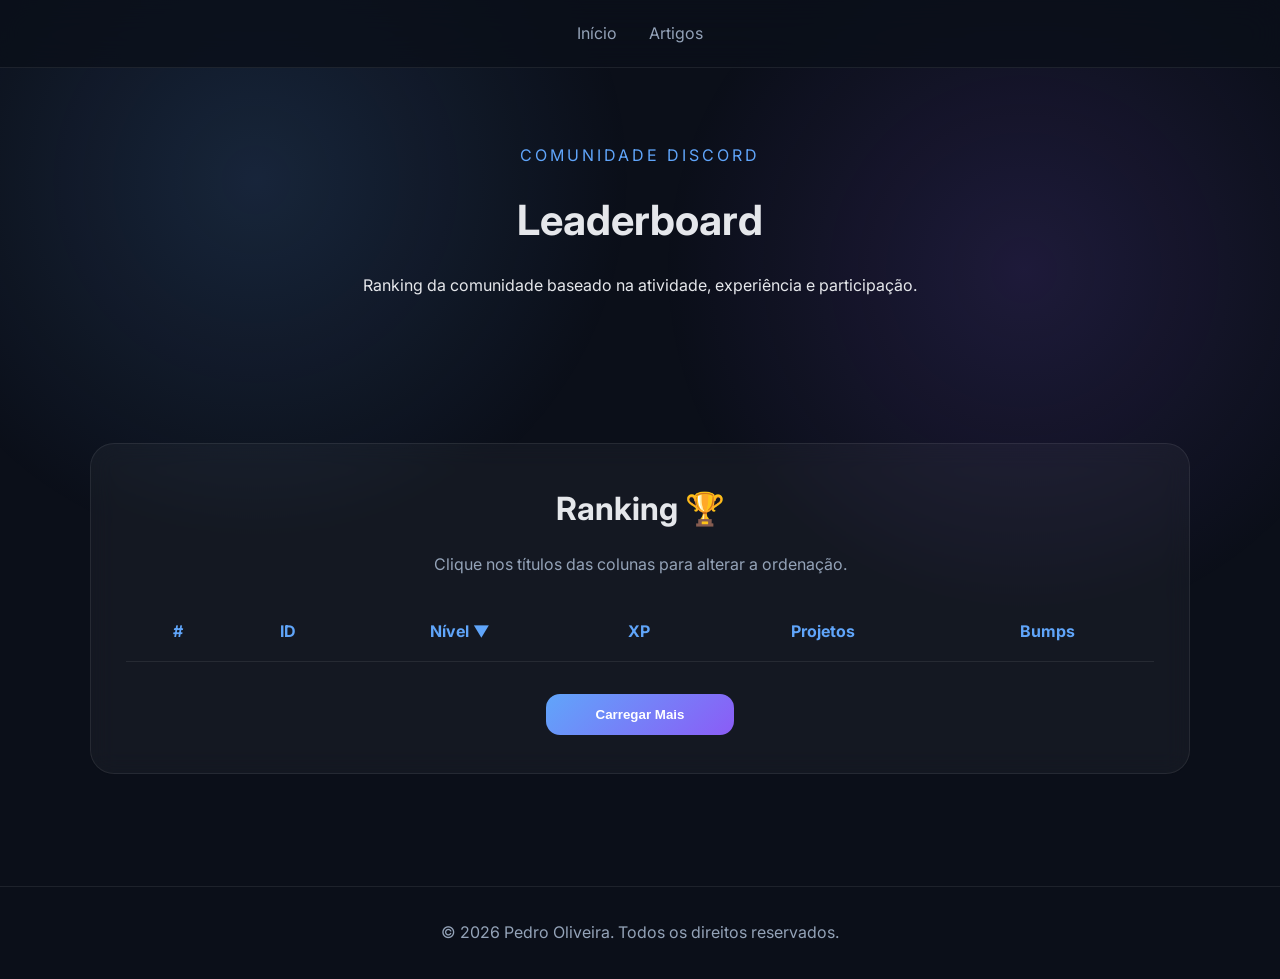
==== Discord/leaderboard.html @ 68354446 "Pequena alteracao na pagina de leaderboard" ====
<!DOCTYPE html>
<html lang="pt-PT">

<head>
    <meta charset="UTF-8">
    <meta name="viewport" content="width=device-width, initial-scale=1.0">

    <title>Leaderboard Discord | Pedro Oliveira</title>

    <link rel="preconnect" href="https://fonts.googleapis.com">
    <link rel="preconnect" href="https://fonts.gstatic.com" crossorigin>

    <link href="https://fonts.googleapis.com/css2?family=Inter:wght@300;400;500;600;700;800&display=swap"
        rel="stylesheet">

    <link rel="stylesheet" href="../style.css">

    <script defer src="../script.js"></script>
    <script defer src="leaderboard.js"></script>

    <style>
        .leaderboard-box {
            max-width: 1100px;
        }

        .leaderboard-table {
            width: 100%;
            border-collapse: collapse;
            margin-top: 1.5rem;
        }

        .leaderboard-table th {
            color: var(--accent);
            cursor: pointer;
            user-select: none;
            transition: .2s;
        }

        .leaderboard-table th:hover {
            opacity: .7;
        }

        .leaderboard-table th,
        .leaderboard-table td {
            padding: 1rem;
            text-align: center;
            border-bottom: 1px solid var(--border);
        }

        .leaderboard-table tbody tr:hover {
            background: rgba(255, 255, 255, .03);
        }

        .rank-medal {
            font-size: 1.25rem;
        }

        .leaderboard-info {
            color: var(--muted);
            margin-bottom: 1rem;
        }

        .leaderboard-controls {
            display: flex;
            justify-content: center;
            margin-top: 2rem;
        }

        .leaderboard-active {
            color: white !important;
        }

        .hero.artigos-hero {
            min-height: 28vh;
        }

        @media(max-width:768px) {

            .leaderboard-table {
                font-size: .85rem;
            }

            .leaderboard-table th,
            .leaderboard-table td {
                padding: .7rem .3rem;
            }

        }
    </style>

</head>

<body>

    <div class="bg-glow"></div>

    <header class="header">
        <div class="container nav-wrapper">
            <nav class="nav-menu">
                <a href="../index.html">Início</a>
                <a href="../pagina_artigos/artigos.html">Artigos</a>
            </nav>
        </div>
    </header>

    <section class="hero artigos-hero container">

        <div class="hero-content reveal">

            <p class="hero-tag">COMUNIDADE DISCORD</p>

            <h1>Leaderboard</h1>

            <p class="hero-description">
                Ranking da comunidade baseado na atividade, experiência e participação.
            </p>

        </div>

    </section>

    <section class="section reveal">

        <div class="container articles-box leaderboard-box">

            <h3>Ranking 🏆</h3>

            <p class="leaderboard-info">
                Clique nos títulos das colunas para alterar a ordenação.
            </p>

            <table class="leaderboard-table">

                <thead>

                    <tr>

                        <th>#</th>

                        <th>ID</th>

                        <th id="sort-nivel" onclick="ordenar('NIVEL')">
                            Nível ▼
                        </th>

                        <th id="sort-xp" onclick="ordenar('XP')">
                            XP
                        </th>

                        <th id="sort-projetos" onclick="ordenar('NumProjetos')">
                            Projetos
                        </th>

                        <th id="sort-bumps" onclick="ordenar('Bumps')">
                            Bumps
                        </th>

                    </tr>

                </thead>

                <tbody id="leaderboard-body"></tbody>

            </table>

            <div class="leaderboard-controls">

                <button id="loadMoreBtn" class="btn-primary" onclick="carregarMais()">

                    Carregar Mais

                </button>

            </div>

        </div>

    </section>

    <footer class="footer">
        <div class="container">
            <p>© 2026 Pedro Oliveira. Todos os direitos reservados.</p>
        </div>
    </footer>

</body>

</html>
---- style.css ----
:root {
    --bg: #0b0f19;
    --panel: rgba(255, 255, 255, 0.04);
    --text: #e5e7eb;
    --muted: #94a3b8;
    --accent: #60a5fa;
    --accent2: #8b5cf6;
    --border: rgba(255, 255, 255, 0.08);
}

* {
    margin: 0;
    padding: 0;
    box-sizing: border-box;
}

html {
    scroll-behavior: smooth;
}

body {
    font-family: 'Inter', sans-serif;
    background: var(--bg);
    color: var(--text);
    line-height: 1.7;
}

.container {
    width: min(1100px, 92%);
    margin: auto;
}

.bg-glow {
    position: fixed;
    inset: 0;
    background: radial-gradient(circle at 20% 20%, rgba(96, 165, 250, .15), transparent 30%), radial-gradient(circle at 80% 30%, rgba(139, 92, 246, .15), transparent 30%);
    pointer-events: none;
}

.header {
    position: sticky;
    top: 0;
    backdrop-filter: blur(16px);
    background: rgba(11, 15, 25, .8);
    border-bottom: 1px solid var(--border);
    z-index: 100;
}

.nav-wrapper {
    display: flex;
    justify-content: center;
    padding: 1.25rem 0;
}

.nav-menu {
    display: flex;
    flex-wrap: wrap;
    justify-content: center;
    gap: 2rem;
}

.nav-menu a {
    color: var(--muted);
    text-decoration: none;
    transition: .3s;
}

.nav-menu a:hover {
    color: white;
}

.hero {
    min-height: 60vh;
    display: flex;
    justify-content: center;
    align-items: center;
    text-align: center;
    padding: 4rem 0 2rem;
}

.hero-tag {
    color: var(--accent);
    letter-spacing: 3px;
    font-size: .8rem;
    margin-bottom: 1rem;
}

.hero h1 {
    font-size: 5rem;
    margin-bottom: 1rem;
}

.hero-subtitle {
    font-size: 1.5rem;
    color: var(--muted);
    font-weight: 400;
    margin-bottom: 1.5rem;
}

.hero-description {
    max-width: 700px;
    margin: 0 auto 2rem;
}

.btn-primary,
.btn-secondary {
    display: inline-block;
    text-decoration: none;
    color: white;
    font-weight: 600;
    border-radius: 14px;
    transition: .3s;
}

.btn-primary {
    padding: 0.70rem 3.5rem;
    background: linear-gradient(135deg, var(--accent), var(--accent2));
}

.btn-secondary {
    margin-top: 1.5rem;
    padding: .75rem 1.2rem;
    background: rgba(255, 255, 255, .08);
    border: 1px solid var(--border);
}

.btn-primary:hover,
.btn-secondary:hover {
    transform: translateY(-3px);
}

.section {
    padding: 5rem 0;
}

.section h3 {
    font-size: 2rem;
    margin-bottom: 2rem;
    text-align: center;
}

.section p {
    max-width: 800px;
    margin: auto;
    text-align: center;
}

.grid {
    display: grid;
    grid-template-columns: repeat(auto-fit, minmax(280px, 1fr));
    gap: 2rem;
    margin-top: 2rem;
}

.card {
    background: var(--panel);
    border: 1px solid var(--border);
    border-radius: 20px;
    padding: 2rem;
    backdrop-filter: blur(12px);
    transition: .3s;
    text-align: center;
    min-height: 180px;
    display: flex;
    flex-direction: column;
    justify-content: space-between;
    color: var(--text);
    text-decoration: none;
}

.card:hover {
    transform: translateY(-8px);
    border-color: rgba(96, 165, 250, .4);
    color: var(--text);
}

.card:visited {
    color: var(--text);
}

.card h4 {
    margin-bottom: 1rem;
}

.articles-box,
.contact-card {
    text-align: center;
    background: var(--panel);
    border: 1px solid var(--border);
    border-radius: 24px;
    padding: 2.4rem 2.2rem;
    backdrop-filter: blur(12px);
    max-width: 720px;
    margin: auto;
}

.articles-box h3,
.contact-card h3 {
    margin-bottom: 0.9rem;
}

.articles-box p,
.contact-card p {
    margin-bottom: 1.5rem;
    line-height: 1.7;
}


.contact-card p {
    margin: .8rem 0;
    color: var(--muted);
}

.contact-card .btn-primary {
  margin-top: 0.6rem;
}

.contact-section {
  padding-top: 2rem;
}

.footer {
    padding: 2rem 0;
    text-align: center;
    border-top: 1px solid var(--border);
    color: var(--muted);
    margin-top: 2rem;
}

.reveal {
    opacity: 0;
    transform: translateY(40px);
    transition: all .8s ease;
}

.reveal.visible {
    opacity: 1;
    transform: translateY(0);
}

@media (max-width:768px) {
    .hero h1 {
        font-size: 3rem;
    }

    .hero-subtitle {
        font-size: 1.1rem;
    }

    .nav-menu {
        gap: 1rem;
    }

    .section {
        padding: 4rem 0;
    }
}

/*Página de artigos: */
.filters-grid{
  display:flex;
  gap:1rem;
  margin-top:1.5rem;
  flex-wrap: wrap;
  align-items:center;
}

.filters-grid input{
  flex: 2;
}

.filters-grid select{
  flex: 1;
}

.filters-grid input,
.filters-grid select {
  background: var(--panel);
  border:1px solid var(--border);
  color: var(--text);
  padding: .9rem 1rem;
  border-radius: 14px;
}

.tag {
  display:inline-block;
  padding:.3rem .7rem;
  border-radius:999px;
  background:rgba(255,255,255,0.06);
  margin:.2rem;
  font-size:.85rem;
  color:var(--muted);
}

.tags {
  margin:1rem 0 1.25rem;
}

.artigos-hero{
  min-height: 38vh;
}

.artigos-hero h1{
  font-size: 2.6rem;
}

.artigos-hero p{
  font-size: 1rem;
  margin-top: .6rem;
}

.articles-list{
  display: grid;
  grid-template-columns: repeat(2, 1fr);
  gap: 1.5rem;
}

.articles-list .card{
  max-width: 760px;
  width: 100%;
  margin: 0 auto;
  padding: 1.8rem 2rem;
}

.article-btn{
  padding: 0.7rem 1.5rem;
  display: inline-flex;
}

.article-btn{
  display: inline-flex;
  align-items: center;
  justify-content: center;
  text-align: center;
  line-height: 1;
}

.articles-list .card{
  padding: 1.2rem 1.5rem;
  display: flex;
  flex-direction: column;
  gap: 0.4rem;
  height: auto;
}

.articles-list .card h4{
  margin-bottom: 0.3rem;
  font-size: 1.3rem;
  font-weight: 600;
  line-height: 1.3;
}

.articles-list .card p{
  margin: 0;
}

.tags{
  margin-top: 0.2rem;
}

.article-page .articles-box{
  max-width: 1000px;
}

.filters-wrapper .articles-box{
  max-width: 1100px;
}

#loadMoreBtn{
  border: none;
  outline: none;
  cursor: pointer;
  padding: 0.8rem 3.1rem;
}

#articlesList{
  margin-top: 0.5rem;
  margin-bottom: 5rem;
}

#filtros{
  padding-bottom: 0.5rem;
}

.filters-grid select{
  background: transparent;
  color: var(--text-primary, #f5f5f5);
  border: 1px solid rgba(255,255,255,0.12);
  padding: 0.65rem 0.9rem;
  border-radius: 10px;
  outline: none;
  cursor: pointer;
}

.filters-grid select option{
  background: #ffffff;
  color: #000000;
}


@media (max-width: 900px){
  .articles-list{
    grid-template-columns: 1fr;
  }
}

@media (max-width: 768px){
  .filters-grid{
    flex-direction: column;
    align-items: stretch;
  }

  .filters-grid input,
  .filters-grid select{
    width: 100%;
  }
}

@media (max-width: 768px){

  /* Só páginas de artigo */
  .article-page .articles-box{
    max-width: 100%;
    padding: 1.5rem;
    border-radius: 16px;
  }

  .article-page h1{
    font-size: 1.8rem;
    line-height: 1.25;
  }

  .article-page .article-meta{
    font-size: 0.9rem;
  }

  .article-page .article-content{
    font-size: 1rem;
    line-height: 1.7;
  }

  .article-page .article-content h2{
    font-size: 1.3rem;
  }

  .article-page .nav-menu{
    display: flex;
    flex-wrap: wrap;
    justify-content: center;
    gap: 0.75rem 1rem;
  }

  .article-page .nav-menu a{
    font-size: 0.95rem;
  }

}
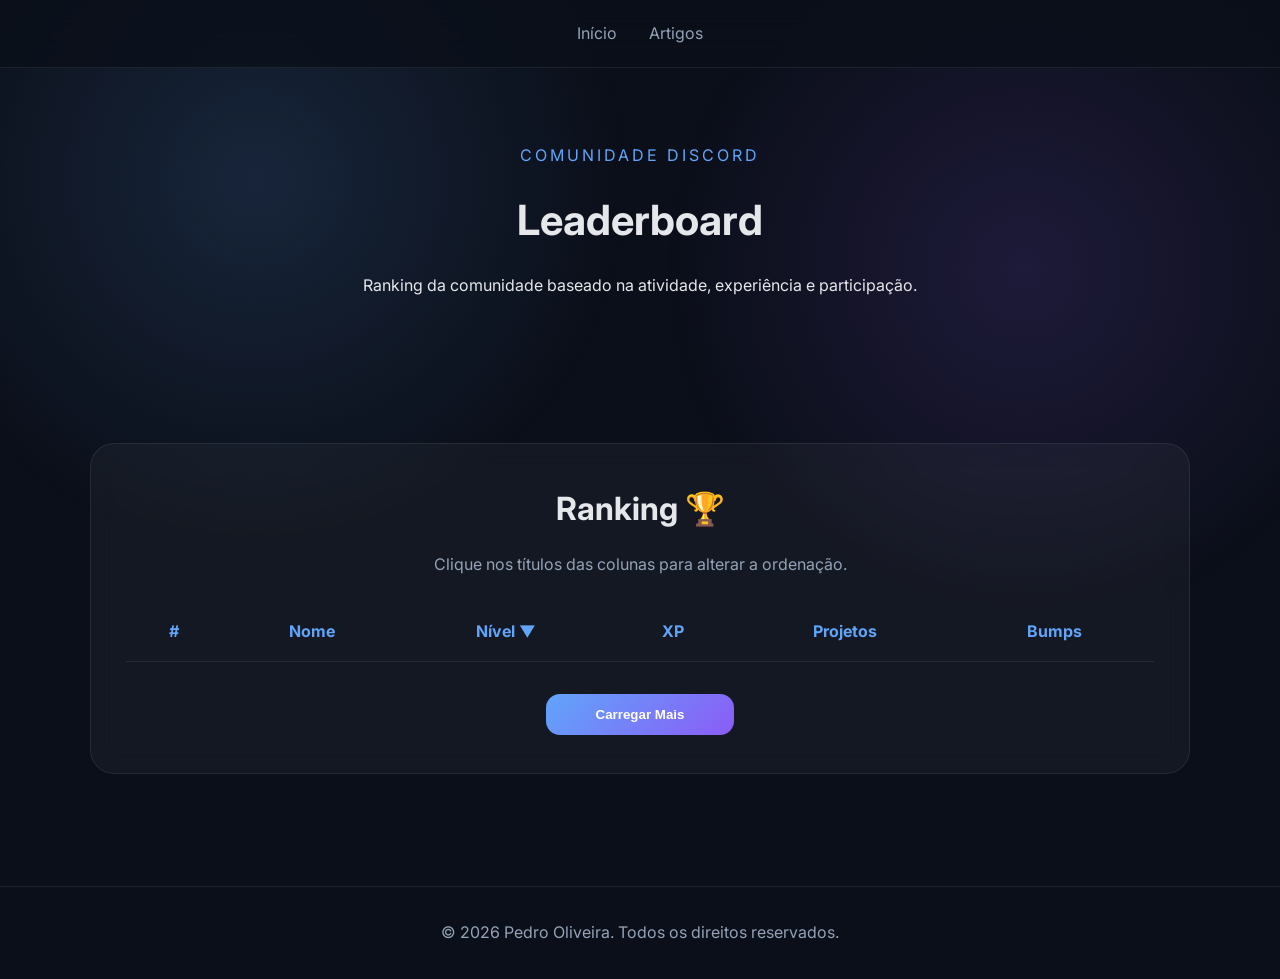
==== commit 1c35a68b: "adicao de nomes na leaderboard" ====
--- a/Discord/leaderboard.html
+++ b/Discord/leaderboard.html
@@ -137,7 +137,7 @@
 
                         <th>#</th>
 
-                        <th>ID</th>
+                        <th>Nome</th>
 
                         <th id="sort-nivel" onclick="ordenar('NIVEL')">
                             Nível ▼
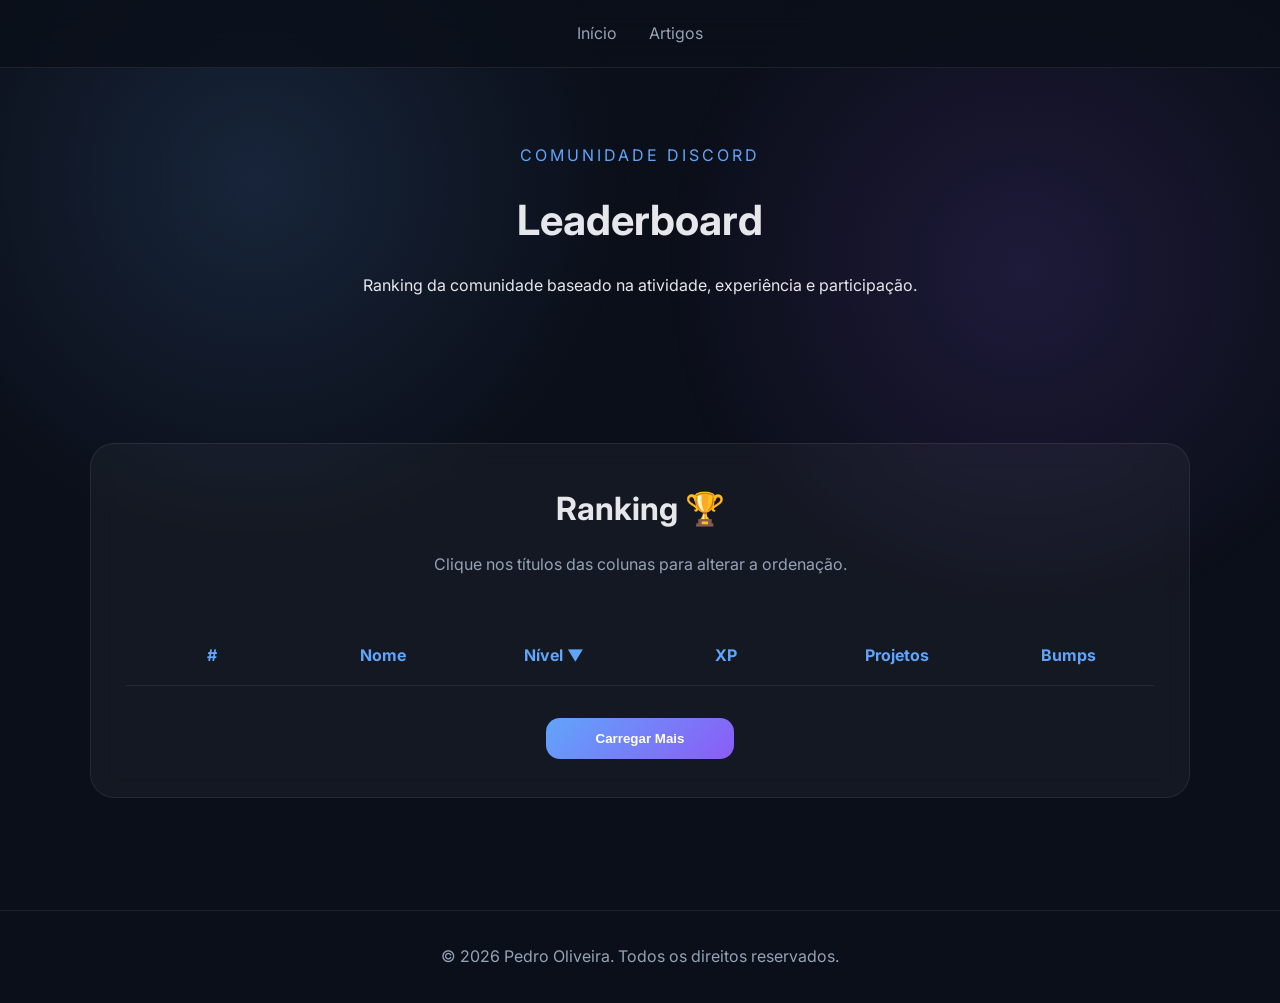
==== commit 98266fca: "Responsividade na leaderboard do discord" ====
--- a/Discord/leaderboard.html
+++ b/Discord/leaderboard.html
@@ -73,6 +73,23 @@
         .hero.artigos-hero {
             min-height: 28vh;
         }
+
+        .table-wrapper {
+            width: 100%;
+            overflow-x: auto;
+        }
+
+        .leaderboard-table {
+            width: 100%;
+            table-layout: fixed;
+        }
+
+        .leaderboard-table th,
+        .leaderboard-table td {
+            word-break: break-word;
+            overflow-wrap: anywhere;
+        }
+
 
         @media(max-width:768px) {
 
@@ -129,39 +146,41 @@
                 Clique nos títulos das colunas para alterar a ordenação.
             </p>
 
-            <table class="leaderboard-table">
-
-                <thead>
-
-                    <tr>
-
-                        <th>#</th>
-
-                        <th>Nome</th>
-
-                        <th id="sort-nivel" onclick="ordenar('NIVEL')">
-                            Nível ▼
-                        </th>
-
-                        <th id="sort-xp" onclick="ordenar('XP')">
-                            XP
-                        </th>
-
-                        <th id="sort-projetos" onclick="ordenar('NumProjetos')">
-                            Projetos
-                        </th>
-
-                        <th id="sort-bumps" onclick="ordenar('Bumps')">
-                            Bumps
-                        </th>
-
-                    </tr>
-
-                </thead>
-
-                <tbody id="leaderboard-body"></tbody>
-
-            </table>
+            <div class="table-wrapper">
+                <table class="leaderboard-table">
+
+                    <thead>
+
+                        <tr>
+
+                            <th>#</th>
+
+                            <th>Nome</th>
+
+                            <th id="sort-nivel" onclick="ordenar('NIVEL')">
+                                Nível ▼
+                            </th>
+
+                            <th id="sort-xp" onclick="ordenar('XP')">
+                                XP
+                            </th>
+
+                            <th id="sort-projetos" onclick="ordenar('NumProjetos')">
+                                Projetos
+                            </th>
+
+                            <th id="sort-bumps" onclick="ordenar('Bumps')">
+                                Bumps
+                            </th>
+
+                        </tr>
+
+                    </thead>
+
+                    <tbody id="leaderboard-body"></tbody>
+
+                </table>
+            </div>
 
             <div class="leaderboard-controls">
 
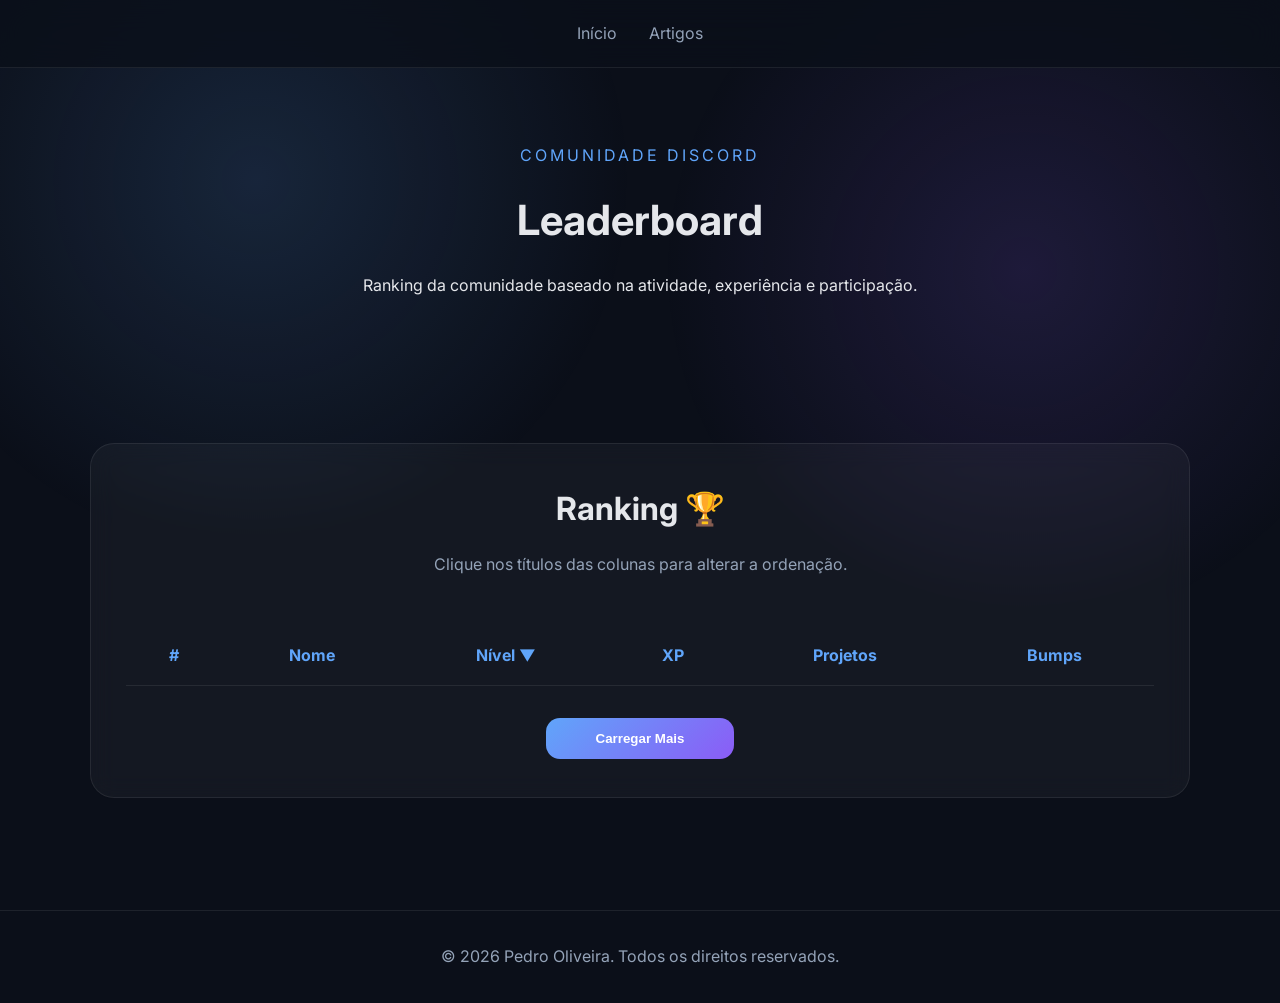
==== commit e3b2a379: "Melhorias na responsividade da leaderboard" ====
--- a/Discord/leaderboard.html
+++ b/Discord/leaderboard.html
@@ -81,13 +81,12 @@
 
         .leaderboard-table {
             width: 100%;
-            table-layout: fixed;
+            border-collapse: collapse;
         }
 
         .leaderboard-table th,
         .leaderboard-table td {
-            word-break: break-word;
-            overflow-wrap: anywhere;
+            white-space: nowrap;
         }
 
 
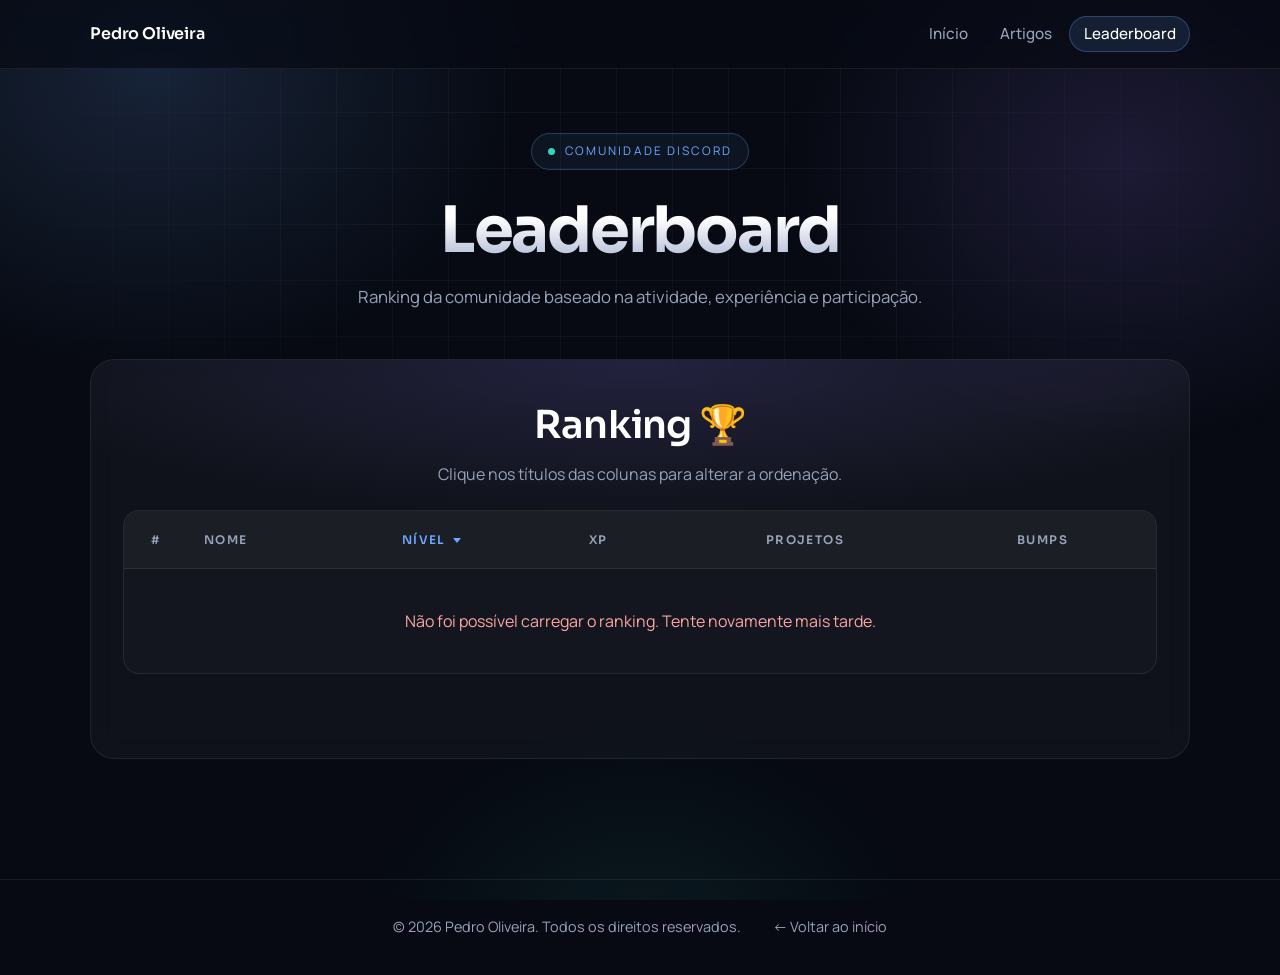
==== commit 49a05346: "alterações na leaderboard do discord" ====
--- a/Discord/leaderboard.html
+++ b/Discord/leaderboard.html
@@ -4,203 +4,126 @@
 <head>
     <meta charset="UTF-8">
     <meta name="viewport" content="width=device-width, initial-scale=1.0">
+    <meta name="theme-color" content="#070a12">
+    <meta name="description" content="Ranking da comunidade Discord de Pedro Oliveira, baseado na atividade, experiência e participação.">
 
     <title>Leaderboard Discord | Pedro Oliveira</title>
 
+    <script>document.documentElement.classList.add('js');</script>
+
     <link rel="preconnect" href="https://fonts.googleapis.com">
     <link rel="preconnect" href="https://fonts.gstatic.com" crossorigin>
-
-    <link href="https://fonts.googleapis.com/css2?family=Inter:wght@300;400;500;600;700;800&display=swap"
+    <link href="https://fonts.googleapis.com/css2?family=Manrope:wght@400;500;600;700;800&family=Sora:wght@500;600;700&display=swap"
         rel="stylesheet">
 
     <link rel="stylesheet" href="../style.css">
+    <link rel="stylesheet" href="leaderboard.css">
+
+    <!-- Google tag (gtag.js) -->
+    <script async src="https://www.googletagmanager.com/gtag/js?id=G-9H047FNG0F"></script>
+    <script>
+        window.dataLayer = window.dataLayer || [];
+        function gtag() { dataLayer.push(arguments); }
+        gtag('js', new Date());
+        gtag('config', 'G-9H047FNG0F');
+    </script>
 
     <script defer src="../script.js"></script>
     <script defer src="leaderboard.js"></script>
-
-    <style>
-        .leaderboard-box {
-            max-width: 1100px;
-        }
-
-        .leaderboard-table {
-            width: 100%;
-            border-collapse: collapse;
-            margin-top: 1.5rem;
-        }
-
-        .leaderboard-table th {
-            color: var(--accent);
-            cursor: pointer;
-            user-select: none;
-            transition: .2s;
-        }
-
-        .leaderboard-table th:hover {
-            opacity: .7;
-        }
-
-        .leaderboard-table th,
-        .leaderboard-table td {
-            padding: 1rem;
-            text-align: center;
-            border-bottom: 1px solid var(--border);
-        }
-
-        .leaderboard-table tbody tr:hover {
-            background: rgba(255, 255, 255, .03);
-        }
-
-        .rank-medal {
-            font-size: 1.25rem;
-        }
-
-        .leaderboard-info {
-            color: var(--muted);
-            margin-bottom: 1rem;
-        }
-
-        .leaderboard-controls {
-            display: flex;
-            justify-content: center;
-            margin-top: 2rem;
-        }
-
-        .leaderboard-active {
-            color: white !important;
-        }
-
-        .hero.artigos-hero {
-            min-height: 28vh;
-        }
-
-        .table-wrapper {
-            width: 100%;
-            overflow-x: auto;
-        }
-
-        .leaderboard-table {
-            width: 100%;
-            border-collapse: collapse;
-        }
-
-        .leaderboard-table th,
-        .leaderboard-table td {
-            white-space: nowrap;
-        }
-
-
-        @media(max-width:768px) {
-
-            .leaderboard-table {
-                font-size: .85rem;
-            }
-
-            .leaderboard-table th,
-            .leaderboard-table td {
-                padding: .7rem .3rem;
-            }
-
-        }
-    </style>
-
 </head>
 
 <body>
+    <a href="#main" class="skip-link">Saltar para o conteúdo</a>
+    <div class="bg-glow" aria-hidden="true"></div>
 
-    <div class="bg-glow"></div>
+    <header class="header header--collapsible">
+        <div class="container nav-wrapper">
+            <a href="../index.html" class="brand" aria-label="Pedro Oliveira — início">
+                <span class="brand-name">Pedro Oliveira</span>
+            </a>
 
-    <header class="header">
-        <div class="container nav-wrapper">
-            <nav class="nav-menu">
+            <button class="nav-toggle" type="button" aria-label="Abrir menu" aria-expanded="false"
+                aria-controls="menu">
+                <span></span><span></span><span></span>
+            </button>
+
+            <nav class="nav-menu" id="menu" aria-label="Navegação principal">
                 <a href="../index.html">Início</a>
                 <a href="../pagina_artigos/artigos.html">Artigos</a>
+                <a href="leaderboard.html" aria-current="page">Leaderboard</a>
             </nav>
         </div>
     </header>
 
-    <section class="hero artigos-hero container">
+    <main id="main">
 
-        <div class="hero-content reveal">
+        <section class="hero leaderboard-hero container">
+            <div class="hero-content reveal">
+                <p class="hero-tag">Comunidade Discord</p>
+                <h1>Leaderboard</h1>
+                <p class="hero-description">
+                    Ranking da comunidade baseado na atividade, experiência e participação.
+                </p>
+            </div>
+        </section>
 
-            <p class="hero-tag">COMUNIDADE DISCORD</p>
+        <section class="section reveal" style="padding-top:1rem">
+            <div class="container">
+                <div class="articles-box leaderboard-box">
 
-            <h1>Leaderboard</h1>
+                    <h2>Ranking 🏆</h2>
 
-            <p class="hero-description">
-                Ranking da comunidade baseado na atividade, experiência e participação.
-            </p>
+                    <p class="leaderboard-info">
+                        Clique nos títulos das colunas para alterar a ordenação.
+                    </p>
 
-        </div>
+                    <div class="table-wrapper">
+                        <table class="leaderboard-table">
+                            <thead>
+                                <tr>
+                                    <th scope="col" class="col-rank">#</th>
+                                    <th scope="col" class="col-name">Nome</th>
+                                    <th scope="col" id="sort-nivel" data-sort="NIVEL" aria-sort="descending">
+                                        <button type="button" class="sort-btn">Nível</button>
+                                    </th>
+                                    <th scope="col" id="sort-xp" data-sort="XP" aria-sort="none">
+                                        <button type="button" class="sort-btn">XP</button>
+                                    </th>
+                                    <th scope="col" id="sort-projetos" data-sort="NumProjetos" aria-sort="none">
+                                        <button type="button" class="sort-btn">Projetos</button>
+                                    </th>
+                                    <th scope="col" id="sort-bumps" data-sort="Bumps" aria-sort="none">
+                                        <button type="button" class="sort-btn">Bumps</button>
+                                    </th>
+                                </tr>
+                            </thead>
+                            <tbody id="leaderboard-body">
+                                <tr class="state-row">
+                                    <td colspan="6">A carregar…</td>
+                                </tr>
+                            </tbody>
+                        </table>
+                    </div>
 
-    </section>
+                    <p id="leaderboard-status" class="leaderboard-status" role="status" aria-live="polite"></p>
 
-    <section class="section reveal">
+                    <div class="leaderboard-controls">
+                        <button id="loadMoreBtn" class="btn-primary" type="button" hidden>Carregar mais</button>
+                    </div>
 
-        <div class="container articles-box leaderboard-box">
+                </div>
+            </div>
+        </section>
 
-            <h3>Ranking 🏆</h3>
-
-            <p class="leaderboard-info">
-                Clique nos títulos das colunas para alterar a ordenação.
-            </p>
-
-            <div class="table-wrapper">
-                <table class="leaderboard-table">
-
-                    <thead>
-
-                        <tr>
-
-                            <th>#</th>
-
-                            <th>Nome</th>
-
-                            <th id="sort-nivel" onclick="ordenar('NIVEL')">
-                                Nível ▼
-                            </th>
-
-                            <th id="sort-xp" onclick="ordenar('XP')">
-                                XP
-                            </th>
-
-                            <th id="sort-projetos" onclick="ordenar('NumProjetos')">
-                                Projetos
-                            </th>
-
-                            <th id="sort-bumps" onclick="ordenar('Bumps')">
-                                Bumps
-                            </th>
-
-                        </tr>
-
-                    </thead>
-
-                    <tbody id="leaderboard-body"></tbody>
-
-                </table>
-            </div>
-
-            <div class="leaderboard-controls">
-
-                <button id="loadMoreBtn" class="btn-primary" onclick="carregarMais()">
-
-                    Carregar Mais
-
-                </button>
-
-            </div>
-
-        </div>
-
-    </section>
+    </main>
 
     <footer class="footer">
         <div class="container">
             <p>© 2026 Pedro Oliveira. Todos os direitos reservados.</p>
+            <a href="../index.html">← Voltar ao início</a>
         </div>
     </footer>
 
 </body>
 
-</html>+</html>
--- a/style.css
+++ b/style.css
@@ -1,457 +1,1104 @@
-:root {
-    --bg: #0b0f19;
-    --panel: rgba(255, 255, 255, 0.04);
-    --text: #e5e7eb;
-    --muted: #94a3b8;
-    --accent: #60a5fa;
-    --accent2: #8b5cf6;
-    --border: rgba(255, 255, 255, 0.08);
-}
-
-* {
-    margin: 0;
-    padding: 0;
-    box-sizing: border-box;
-}
-
-html {
-    scroll-behavior: smooth;
-}
-
-body {
-    font-family: 'Inter', sans-serif;
-    background: var(--bg);
-    color: var(--text);
-    line-height: 1.7;
-}
-
-.container {
-    width: min(1100px, 92%);
-    margin: auto;
-}
-
-.bg-glow {
-    position: fixed;
-    inset: 0;
-    background: radial-gradient(circle at 20% 20%, rgba(96, 165, 250, .15), transparent 30%), radial-gradient(circle at 80% 30%, rgba(139, 92, 246, .15), transparent 30%);
-    pointer-events: none;
-}
-
-.header {
-    position: sticky;
-    top: 0;
-    backdrop-filter: blur(16px);
-    background: rgba(11, 15, 25, .8);
-    border-bottom: 1px solid var(--border);
-    z-index: 100;
-}
-
-.nav-wrapper {
-    display: flex;
-    justify-content: center;
-    padding: 1.25rem 0;
-}
-
-.nav-menu {
-    display: flex;
-    flex-wrap: wrap;
-    justify-content: center;
-    gap: 2rem;
-}
-
-.nav-menu a {
-    color: var(--muted);
-    text-decoration: none;
-    transition: .3s;
-}
-
-.nav-menu a:hover {
-    color: white;
-}
-
-.hero {
-    min-height: 60vh;
-    display: flex;
-    justify-content: center;
-    align-items: center;
-    text-align: center;
-    padding: 4rem 0 2rem;
-}
-
-.hero-tag {
-    color: var(--accent);
-    letter-spacing: 3px;
-    font-size: .8rem;
-    margin-bottom: 1rem;
-}
-
-.hero h1 {
-    font-size: 5rem;
-    margin-bottom: 1rem;
-}
-
-.hero-subtitle {
-    font-size: 1.5rem;
-    color: var(--muted);
-    font-weight: 400;
-    margin-bottom: 1.5rem;
-}
-
-.hero-description {
-    max-width: 700px;
-    margin: 0 auto 2rem;
-}
-
-.btn-primary,
-.btn-secondary {
-    display: inline-block;
-    text-decoration: none;
-    color: white;
-    font-weight: 600;
-    border-radius: 14px;
-    transition: .3s;
-}
-
-.btn-primary {
-    padding: 0.70rem 3.5rem;
-    background: linear-gradient(135deg, var(--accent), var(--accent2));
-}
-
-.btn-secondary {
-    margin-top: 1.5rem;
-    padding: .75rem 1.2rem;
-    background: rgba(255, 255, 255, .08);
-    border: 1px solid var(--border);
-}
-
-.btn-primary:hover,
-.btn-secondary:hover {
-    transform: translateY(-3px);
-}
-
-.section {
-    padding: 5rem 0;
-}
-
-.section h3 {
-    font-size: 2rem;
-    margin-bottom: 2rem;
-    text-align: center;
-}
-
-.section p {
-    max-width: 800px;
-    margin: auto;
-    text-align: center;
-}
-
-.grid {
-    display: grid;
-    grid-template-columns: repeat(auto-fit, minmax(280px, 1fr));
-    gap: 2rem;
-    margin-top: 2rem;
-}
-
-.card {
-    background: var(--panel);
-    border: 1px solid var(--border);
-    border-radius: 20px;
-    padding: 2rem;
-    backdrop-filter: blur(12px);
-    transition: .3s;
-    text-align: center;
-    min-height: 180px;
-    display: flex;
-    flex-direction: column;
-    justify-content: space-between;
-    color: var(--text);
-    text-decoration: none;
-}
-
-.card:hover {
-    transform: translateY(-8px);
-    border-color: rgba(96, 165, 250, .4);
-    color: var(--text);
-}
-
-.card:visited {
-    color: var(--text);
-}
-
-.card h4 {
-    margin-bottom: 1rem;
-}
-
-.articles-box,
-.contact-card {
-    text-align: center;
-    background: var(--panel);
-    border: 1px solid var(--border);
-    border-radius: 24px;
-    padding: 2.4rem 2.2rem;
-    backdrop-filter: blur(12px);
-    max-width: 720px;
-    margin: auto;
-}
-
-.articles-box h3,
-.contact-card h3 {
-    margin-bottom: 0.9rem;
-}
-
-.articles-box p,
-.contact-card p {
-    margin-bottom: 1.5rem;
-    line-height: 1.7;
-}
-
-
-.contact-card p {
-    margin: .8rem 0;
-    color: var(--muted);
-}
-
-.contact-card .btn-primary {
-  margin-top: 0.6rem;
-}
-
-.contact-section {
-  padding-top: 2rem;
-}
-
-.footer {
-    padding: 2rem 0;
-    text-align: center;
-    border-top: 1px solid var(--border);
-    color: var(--muted);
-    margin-top: 2rem;
-}
-
-.reveal {
-    opacity: 0;
-    transform: translateY(40px);
-    transition: all .8s ease;
-}
-
-.reveal.visible {
-    opacity: 1;
-    transform: translateY(0);
-}
-
-@media (max-width:768px) {
-    .hero h1 {
-        font-size: 3rem;
-    }
-
-    .hero-subtitle {
-        font-size: 1.1rem;
-    }
-
-    .nav-menu {
-        gap: 1rem;
-    }
-
-    .section {
-        padding: 4rem 0;
-    }
-}
-
-/*Página de artigos: */
-.filters-grid{
-  display:flex;
-  gap:1rem;
-  margin-top:1.5rem;
-  flex-wrap: wrap;
-  align-items:center;
-}
-
-.filters-grid input{
-  flex: 2;
-}
-
-.filters-grid select{
-  flex: 1;
-}
-
-.filters-grid input,
-.filters-grid select {
-  background: var(--panel);
-  border:1px solid var(--border);
-  color: var(--text);
-  padding: .9rem 1rem;
-  border-radius: 14px;
-}
-
-.tag {
-  display:inline-block;
-  padding:.3rem .7rem;
-  border-radius:999px;
-  background:rgba(255,255,255,0.06);
-  margin:.2rem;
-  font-size:.85rem;
-  color:var(--muted);
-}
-
-.tags {
-  margin:1rem 0 1.25rem;
-}
-
-.artigos-hero{
-  min-height: 38vh;
-}
-
-.artigos-hero h1{
-  font-size: 2.6rem;
-}
-
-.artigos-hero p{
-  font-size: 1rem;
-  margin-top: .6rem;
-}
-
-.articles-list{
-  display: grid;
-  grid-template-columns: repeat(2, 1fr);
-  gap: 1.5rem;
-}
-
-.articles-list .card{
-  max-width: 760px;
-  width: 100%;
-  margin: 0 auto;
-  padding: 1.8rem 2rem;
-}
-
-.article-btn{
-  padding: 0.7rem 1.5rem;
-  display: inline-flex;
-}
-
-.article-btn{
-  display: inline-flex;
-  align-items: center;
-  justify-content: center;
-  text-align: center;
-  line-height: 1;
-}
-
-.articles-list .card{
-  padding: 1.2rem 1.5rem;
-  display: flex;
-  flex-direction: column;
-  gap: 0.4rem;
-  height: auto;
-}
-
-.articles-list .card h4{
-  margin-bottom: 0.3rem;
-  font-size: 1.3rem;
-  font-weight: 600;
-  line-height: 1.3;
-}
-
-.articles-list .card p{
-  margin: 0;
-}
-
-.tags{
-  margin-top: 0.2rem;
-}
-
-.article-page .articles-box{
-  max-width: 1000px;
-}
-
-.filters-wrapper .articles-box{
-  max-width: 1100px;
-}
-
-#loadMoreBtn{
-  border: none;
-  outline: none;
-  cursor: pointer;
-  padding: 0.8rem 3.1rem;
-}
-
-#articlesList{
-  margin-top: 0.5rem;
-  margin-bottom: 5rem;
-}
-
-#filtros{
-  padding-bottom: 0.5rem;
-}
-
-.filters-grid select{
-  background: transparent;
-  color: var(--text-primary, #f5f5f5);
-  border: 1px solid rgba(255,255,255,0.12);
-  padding: 0.65rem 0.9rem;
-  border-radius: 10px;
-  outline: none;
-  cursor: pointer;
-}
-
-.filters-grid select option{
-  background: #ffffff;
-  color: #000000;
-}
-
-
-@media (max-width: 900px){
-  .articles-list{
-    grid-template-columns: 1fr;
-  }
-}
-
-@media (max-width: 768px){
-  .filters-grid{
-    flex-direction: column;
-    align-items: stretch;
-  }
-
-  .filters-grid input,
-  .filters-grid select{
-    width: 100%;
-  }
-}
-
-@media (max-width: 768px){
-
-  /* Só páginas de artigo */
-  .article-page .articles-box{
-    max-width: 100%;
-    padding: 1.5rem;
-    border-radius: 16px;
-  }
-
-  .article-page h1{
-    font-size: 1.8rem;
-    line-height: 1.25;
-  }
-
-  .article-page .article-meta{
-    font-size: 0.9rem;
-  }
-
-  .article-page .article-content{
-    font-size: 1rem;
-    line-height: 1.7;
-  }
-
-  .article-page .article-content h2{
-    font-size: 1.3rem;
-  }
-
-  .article-page .nav-menu{
-    display: flex;
-    flex-wrap: wrap;
-    justify-content: center;
-    gap: 0.75rem 1rem;
-  }
-
-  .article-page .nav-menu a{
-    font-size: 0.95rem;
-  }
-
-}+/* ==========================================================================
+   Pedro Oliveira — Portefólio
+   Sistema de design v2
+   Índice: 1 Tokens · 2 Base · 3 Fundo · 4 Header · 5 Hero · 6 Secções
+           7 Botões · 8 Cards · 9 Caixas (artigos/contacto) · 10 Filtros
+           11 Artigos · 12 Footer · 13 Animações · 14 Responsivo
+   ========================================================================== */
+
+/* 1. TOKENS ---------------------------------------------------------------- */
+:root {
+    color-scheme: dark;
+
+    --bg: #070a12;
+    --bg-elev: #0d1220;
+    --panel: rgba(255, 255, 255, 0.035);
+    --panel-hover: rgba(255, 255, 255, 0.06);
+    --text: #e8eaf0;
+    --text-strong: #ffffff;
+    --muted: #98a2b8;
+    --accent: #6ea8fe;
+    --accent2: #9b7bff;
+    --accent3: #34d3c0;
+    --border: rgba(255, 255, 255, 0.08);
+    --border-strong: rgba(255, 255, 255, 0.16);
+
+    --grad: linear-gradient(135deg, var(--accent), var(--accent2));
+    --radius-sm: 10px;
+    --radius: 16px;
+    --radius-lg: 24px;
+
+    --font-body: 'Manrope', system-ui, -apple-system, 'Segoe UI', sans-serif;
+    --font-display: 'Sora', 'Manrope', system-ui, sans-serif;
+    --font-mono: var(--font-body);
+
+    --ease: cubic-bezier(.22, .8, .3, 1);
+    --header-h: 68px;
+}
+
+/* 2. BASE ------------------------------------------------------------------ */
+* {
+    margin: 0;
+    padding: 0;
+    box-sizing: border-box;
+}
+
+html {
+    scroll-behavior: smooth;
+    scroll-padding-top: calc(var(--header-h) + 16px);
+    -webkit-text-size-adjust: 100%;
+}
+
+body {
+    font-family: var(--font-body);
+    background: var(--bg);
+    color: var(--text);
+    line-height: 1.7;
+    -webkit-font-smoothing: antialiased;
+    text-rendering: optimizeLegibility;
+    overflow-x: hidden;
+}
+
+img {
+    max-width: 100%;
+    display: block;
+}
+
+a {
+    color: inherit;
+}
+
+::selection {
+    background: rgba(110, 168, 254, .35);
+    color: var(--text-strong);
+}
+
+:focus-visible {
+    outline: 2px solid var(--accent);
+    outline-offset: 3px;
+    border-radius: 6px;
+}
+
+.container {
+    width: min(1100px, 92%);
+    margin-inline: auto;
+}
+
+.skip-link {
+    position: fixed;
+    top: -60px;
+    left: 1rem;
+    z-index: 300;
+    background: var(--grad);
+    color: #fff;
+    padding: .6rem 1rem;
+    border-radius: var(--radius-sm);
+    font-weight: 600;
+    text-decoration: none;
+    transition: top .2s var(--ease);
+}
+
+.skip-link:focus {
+    top: 1rem;
+}
+
+/* 3. FUNDO ----------------------------------------------------------------- */
+.bg-glow {
+    position: fixed;
+    inset: 0;
+    z-index: -1;
+    pointer-events: none;
+    background:
+        radial-gradient(40rem 32rem at 12% 8%, rgba(110, 168, 254, .16), transparent 60%),
+        radial-gradient(36rem 30rem at 88% 18%, rgba(155, 123, 255, .15), transparent 60%),
+        radial-gradient(30rem 24rem at 50% 105%, rgba(52, 211, 192, .08), transparent 60%);
+}
+
+/* grelha subtil, esbatida nas margens */
+.bg-glow::after {
+    content: "";
+    position: absolute;
+    inset: 0;
+    background-image:
+        linear-gradient(var(--border) 1px, transparent 1px),
+        linear-gradient(90deg, var(--border) 1px, transparent 1px);
+    background-size: 56px 56px;
+    opacity: .45;
+    -webkit-mask-image: radial-gradient(ellipse 70% 55% at 50% 22%, #000 30%, transparent 75%);
+    mask-image: radial-gradient(ellipse 70% 55% at 50% 22%, #000 30%, transparent 75%);
+}
+
+.scroll-progress {
+    position: fixed;
+    top: 0;
+    left: 0;
+    right: 0;
+    height: 2px;
+    z-index: 200;
+    background: var(--grad);
+    transform-origin: 0 50%;
+    transform: scaleX(0);
+    pointer-events: none;
+}
+
+/* 4. HEADER ---------------------------------------------------------------- */
+.header {
+    position: sticky;
+    top: 0;
+    z-index: 100;
+    -webkit-backdrop-filter: blur(16px) saturate(140%);
+    backdrop-filter: blur(16px) saturate(140%);
+    background: rgba(7, 10, 18, .72);
+    border-bottom: 1px solid var(--border);
+    transition: background .3s, border-color .3s;
+}
+
+.header.is-scrolled {
+    background: rgba(7, 10, 18, .88);
+    border-bottom-color: var(--border-strong);
+}
+
+.nav-wrapper {
+    display: flex;
+    justify-content: center;
+    align-items: center;
+    min-height: var(--header-h);
+    padding: .5rem 0;
+}
+
+.header--collapsible .nav-wrapper {
+    justify-content: space-between;
+    gap: 1rem;
+}
+
+.brand {
+    display: inline-flex;
+    align-items: center;
+    gap: .7rem;
+    text-decoration: none;
+    color: var(--text-strong);
+    font-family: var(--font-display);
+    font-weight: 600;
+    letter-spacing: -.01em;
+}
+
+.brand:hover .nav-menu {
+    display: flex;
+    flex-wrap: wrap;
+    justify-content: center;
+    gap: .25rem;
+}
+
+.nav-menu a {
+    position: relative;
+    color: var(--muted);
+    text-decoration: none;
+    font-size: .95rem;
+    font-weight: 500;
+    padding: .45rem .9rem;
+    border-radius: 999px;
+    transition: color .25s, background .25s;
+}
+
+.nav-menu a:hover {
+    color: var(--text-strong);
+    background: var(--panel-hover);
+}
+
+.nav-menu a.active,
+.nav-menu a[aria-current="page"] {
+    color: var(--text-strong);
+    background: rgba(110, 168, 254, .12);
+    box-shadow: inset 0 0 0 1px rgba(110, 168, 254, .28);
+}
+
+.nav-toggle {
+    display: none;
+    flex-direction: column;
+    justify-content: center;
+    gap: 5px;
+    width: 42px;
+    height: 42px;
+    padding: 0 11px;
+    background: var(--panel);
+    border: 1px solid var(--border);
+    border-radius: 12px;
+    cursor: pointer;
+}
+
+.nav-toggle span {
+    display: block;
+    height: 2px;
+    border-radius: 2px;
+    background: var(--text);
+    transition: transform .3s var(--ease), opacity .2s;
+}
+
+.nav-toggle[aria-expanded="true"] span:nth-child(1) { transform: translateY(7px) rotate(45deg); }
+.nav-toggle[aria-expanded="true"] span:nth-child(2) { opacity: 0; }
+.nav-toggle[aria-expanded="true"] span:nth-child(3) { transform: translateY(-7px) rotate(-45deg); }
+
+/* 5. HERO ------------------------------------------------------------------ */
+.hero {
+    position: relative;
+    min-height: calc(100vh - var(--header-h));
+    min-height: calc(100svh - var(--header-h));
+    display: flex;
+    justify-content: center;
+    align-items: center;
+    text-align: center;
+    padding: 3rem 0 5.5rem;
+}
+
+.hero-tag {
+    display: inline-flex;
+    align-items: center;
+    gap: .6rem;
+    font-family: var(--font-mono);
+    font-size: .74rem;
+    letter-spacing: .18em;
+    text-transform: uppercase;
+    color: var(--accent);
+    padding: .45rem 1rem;
+    border: 1px solid rgba(110, 168, 254, .28);
+    background: rgba(110, 168, 254, .07);
+    border-radius: 999px;
+    margin-bottom: 1.8rem;
+}
+
+.hero-tag::before {
+    content: "";
+    width: 7px;
+    height: 7px;
+    border-radius: 50%;
+    background: var(--accent3);
+    box-shadow: 0 0 0 0 rgba(52, 211, 192, .6);
+    animation: pulse 2.4s infinite;
+}
+
+.hero h1 {
+    font-family: var(--font-display);
+    font-size: clamp(2.9rem, 9vw, 6rem);
+    font-weight: 700;
+    line-height: 1.02;
+    letter-spacing: -.035em;
+    margin-bottom: 1.2rem;
+    background: linear-gradient(180deg, #fff 30%, #aab6d3 100%);
+    -webkit-background-clip: text;
+    background-clip: text;
+    -webkit-text-fill-color: transparent;
+    color: transparent;
+}
+
+.hero-subtitle {
+    font-family: var(--font-display);
+    font-size: clamp(1.1rem, 2.6vw, 1.55rem);
+    color: var(--muted);
+    font-weight: 400;
+    margin-bottom: 1.5rem;
+}
+
+.hero-subtitle strong {
+    font-weight: 500;
+    background: var(--grad);
+    -webkit-background-clip: text;
+    background-clip: text;
+    -webkit-text-fill-color: transparent;
+    color: transparent;
+}
+
+.hero-description {
+    max-width: 640px;
+    margin: 0 auto 2.2rem;
+    color: var(--muted);
+    font-size: 1.05rem;
+}
+
+.hero-actions {
+    display: flex;
+    flex-wrap: wrap;
+    justify-content: center;
+    gap: .9rem;
+}
+
+/* seta animada do hero */
+.scroll-down {
+    position: absolute;
+    left: 50%;
+    bottom: 1.6rem;
+    translate: -50% 0;
+    display: grid;
+    place-items: center;
+    width: 48px;
+    height: 48px;
+    color: var(--text);
+    border: 1px solid var(--border-strong);
+    border-radius: 50%;
+    background: var(--panel);
+    -webkit-backdrop-filter: blur(8px);
+    backdrop-filter: blur(8px);
+    text-decoration: none;
+    transition: opacity .4s, background .3s, border-color .3s;
+}
+
+.scroll-down svg {
+    animation: bounce 1.8s ease-in-out infinite;
+}
+
+.scroll-down:hover {
+    background: var(--panel-hover);
+    border-color: rgba(110, 168, 254, .5);
+}
+
+.scroll-down.hide {
+    opacity: 0;
+    pointer-events: none;
+}
+
+@keyframes bounce {
+    0%, 100% { transform: translateY(-3px); }
+    50%      { transform: translateY(4px); }
+}
+
+/* 6. SECÇÕES --------------------------------------------------------------- */
+.section {
+    padding: 5.5rem 0;
+}
+
+.section-head {
+    text-align: center;
+    margin-bottom: 2.6rem;
+}
+
+.eyebrow {
+    display: block;
+    font-family: var(--font-mono);
+    font-size: .75rem;
+    letter-spacing: .2em;
+    text-transform: uppercase;
+    color: var(--accent);
+    margin-bottom: .8rem;
+}
+
+.section h2,
+.section h3 {
+    font-family: var(--font-display);
+    font-size: clamp(1.7rem, 4vw, 2.4rem);
+    font-weight: 600;
+    letter-spacing: -.02em;
+    line-height: 1.2;
+    margin-bottom: 1rem;
+    text-align: center;
+    color: var(--text-strong);
+}
+
+.section > p,
+.section-head p {
+    max-width: 720px;
+    margin: auto;
+    text-align: center;
+    color: var(--muted);
+    font-size: 1.05rem;
+}
+
+.about {
+    max-width: 760px;
+    margin-inline: auto;
+    padding: 2.4rem;
+    border-radius: var(--radius-lg);
+    border: 1px solid var(--border);
+    background: var(--panel);
+    text-align: center;
+    position: relative;
+    overflow: hidden;
+}
+
+.about p {
+    color: var(--text);
+    font-size: 1.12rem;
+    line-height: 1.85;
+}
+
+/* 7. BOTÕES ---------------------------------------------------------------- */
+.btn-primary,
+.btn-secondary,
+.btn-ghost {
+    display: inline-flex;
+    align-items: center;
+    justify-content: center;
+    gap: .55rem;
+    text-decoration: none;
+    color: #fff;
+    font-family: var(--font-body);
+    font-weight: 600;
+    font-size: .98rem;
+    line-height: 1.2;
+    border-radius: 14px;
+    cursor: pointer;
+    transition: transform .3s var(--ease), box-shadow .3s, background .3s, border-color .3s;
+}
+
+.btn-primary {
+    padding: .85rem 2rem;
+    background: var(--grad);
+    border: 0;
+    box-shadow: 0 6px 16px -10px rgba(110, 168, 254, .3);
+}
+
+.btn-primary:hover {
+    transform: translateY(-3px);
+    box-shadow: 0 8px 20px -12px rgba(139, 120, 255, .35);
+}
+
+.btn-ghost {
+    padding: .85rem 1.8rem;
+    background: transparent;
+    border: 1px solid var(--border-strong);
+}
+
+.btn-ghost:hover {
+    transform: translateY(-3px);
+    background: var(--panel-hover);
+    border-color: rgba(110, 168, 254, .5);
+}
+
+.btn-secondary {
+    margin-top: 1.2rem;
+    padding: .7rem 1.2rem;
+    font-size: .92rem;
+    background: rgba(255, 255, 255, .06);
+    border: 1px solid var(--border);
+    align-self: flex-start;
+}
+
+.btn-secondary:hover {
+    transform: translateY(-2px);
+    background: rgba(110, 168, 254, .14);
+    border-color: rgba(110, 168, 254, .45);
+}
+
+.btn-secondary .arrow,
+.btn-primary .arrow {
+    display: inline-block;
+    transition: transform .3s var(--ease);
+}
+
+.btn-secondary:hover .arrow,
+.btn-primary:hover .arrow {
+    transform: translateX(4px);
+}
+
+.btn-icon {
+    width: 18px;
+    height: 18px;
+}
+
+.btn-disabled,
+.btn-disabled:hover {
+    opacity: .55;
+    cursor: default;
+    transform: none;
+    background: transparent;
+    border-style: dashed;
+    border-color: var(--border-strong);
+}
+
+/* 8. CARDS ----------------------------------------------------------------- */
+.grid {
+    display: grid;
+    grid-template-columns: repeat(auto-fit, minmax(260px, 1fr));
+    gap: 1.5rem;
+}
+
+.card {
+    --mx: 50%;
+    --my: 0%;
+    position: relative;
+    overflow: hidden;
+    isolation: isolate;
+    display: flex;
+    flex-direction: column;
+    justify-content: space-between;
+    min-height: 200px;
+    padding: 1.8rem;
+    text-align: left;
+    color: var(--text);
+    text-decoration: none;
+    background: var(--panel);
+    border: 1px solid var(--border);
+    border-radius: 20px;
+    -webkit-backdrop-filter: blur(12px);
+    backdrop-filter: blur(12px);
+    transition: transform .4s var(--ease), border-color .3s, background .3s, box-shadow .4s;
+}
+
+/* luz que segue o cursor */
+.card::before {
+    content: "";
+    position: absolute;
+    inset: 0;
+    z-index: -1;
+    opacity: 0;
+    background: radial-gradient(380px circle at var(--mx) var(--my), rgba(110, 168, 254, .14), transparent 60%);
+    transition: opacity .35s;
+}
+
+.card:hover {
+    transform: translateY(-6px);
+    border-color: rgba(110, 168, 254, .4);
+    background: var(--panel-hover);
+    box-shadow: 0 24px 48px -24px rgba(0, 0, 0, .7);
+}
+
+.card:hover::before {
+    opacity: 1;
+}
+
+.card:visited {
+    color: var(--text);
+}
+
+.card-icon {
+    display: grid;
+    place-items: center;
+    width: 52px;
+    height: 52px;
+    margin-bottom: 1.2rem;
+    border-radius: 14px;
+    background: rgba(255, 255, 255, .05);
+    border: 1px solid var(--border);
+}
+
+.card-icon img {
+    width: 28px;
+    height: 28px;
+    object-fit: contain;
+}
+
+.card h3,
+.card h4 {
+    font-family: var(--font-display);
+    font-size: 1.2rem;
+    font-weight: 600;
+    letter-spacing: -.01em;
+    line-height: 1.3;
+    text-align: left;
+    margin: 0 0 .3rem;
+    color: var(--text-strong);
+}
+
+.card-title-row {
+    display: flex;
+    align-items: center;
+    gap: .6rem;
+    margin-bottom: .3rem;
+}
+
+.card-title-row h3 {
+    margin: 0;
+}
+
+.card-title-row img {
+    width: 22px;
+    height: 22px;
+    object-fit: contain;
+}
+
+.card-meta {
+    font-family: var(--font-mono);
+    font-size: .76rem;
+    color: var(--muted);
+    letter-spacing: .04em;
+}
+
+.card--soon {
+    border-style: dashed;
+    background: transparent;
+}
+
+.card--soon .card-icon {
+    border-style: dashed;
+    color: var(--muted);
+    font-size: 1.3rem;
+}
+
+/* 9. CAIXAS (artigos / contacto) ------------------------------------------- */
+.articles-box,
+.contact-card {
+    position: relative;
+    overflow: hidden;
+    text-align: center;
+    background: var(--panel);
+    border: 1px solid var(--border);
+    border-radius: var(--radius-lg);
+    padding: 3rem 2.2rem;
+    -webkit-backdrop-filter: blur(12px);
+    backdrop-filter: blur(12px);
+    max-width: 720px;
+    margin: auto;
+}
+
+.articles-box::before,
+.contact-card::before {
+    content: "";
+    position: absolute;
+    inset: -40% -10% auto -10%;
+    height: 80%;
+    z-index: -1;
+    background: radial-gradient(closest-side, rgba(139, 120, 255, .16), transparent);
+    pointer-events: none;
+}
+
+.articles-box h2,
+.articles-box h3,
+.contact-card h2,
+.contact-card h3 {
+    margin-bottom: .8rem;
+}
+
+.articles-box p,
+.contact-card p {
+    margin: 0 auto 1.6rem;
+    line-height: 1.7;
+    color: var(--muted);
+}
+
+.contact-section {
+    padding-top: 2rem;
+}
+
+.contact-email {
+    display: inline-flex;
+    align-items: center;
+    gap: .6rem;
+    margin-bottom: 1.6rem;
+    padding: .55rem .6rem .55rem 1.1rem;
+    border-radius: 999px;
+    border: 1px solid var(--border);
+    background: rgba(255, 255, 255, .04);
+    font-family: var(--font-mono);
+    font-size: .92rem;
+}
+
+.contact-email a {
+    color: var(--text-strong);
+    text-decoration: none;
+}
+
+.contact-email a:hover {
+    color: var(--accent);
+}
+
+.copy-btn {
+    font-family: var(--font-body);
+    font-size: .78rem;
+    font-weight: 600;
+    color: var(--text);
+    padding: .35rem .8rem;
+    border-radius: 999px;
+    border: 1px solid var(--border-strong);
+    background: transparent;
+    cursor: pointer;
+    transition: background .25s, color .25s;
+}
+
+.copy-btn:hover {
+    background: var(--panel-hover);
+}
+
+.copy-btn.copied {
+    color: var(--accent3);
+    border-color: rgba(52, 211, 192, .5);
+}
+
+/* 10. FILTROS (artigos e recursos) ----------------------------------------- */
+.filters-wrapper .articles-box {
+    max-width: 1100px;
+}
+
+.page-title {
+    font-family: var(--font-display);
+    font-size: clamp(1.8rem, 4vw, 2.5rem);
+    font-weight: 600;
+    letter-spacing: -.02em;
+    color: var(--text-strong);
+    margin-bottom: .6rem;
+}
+
+.filters-grid {
+    display: flex;
+    flex-wrap: wrap;
+    align-items: center;
+    gap: .9rem;
+    margin-top: 1.6rem;
+}
+
+.filters-grid input {
+    flex: 2 1 240px;
+}
+
+.filters-grid select {
+    flex: 1 1 160px;
+}
+
+.filters-grid input,
+.filters-grid select {
+    font-family: var(--font-body);
+    font-size: .95rem;
+    background: rgba(255, 255, 255, .04);
+    color: var(--text);
+    border: 1px solid var(--border);
+    padding: .85rem 1rem;
+    border-radius: 12px;
+    outline: none;
+    transition: border-color .25s, box-shadow .25s, background .25s;
+}
+
+.filters-grid input::placeholder {
+    color: var(--muted);
+}
+
+.filters-grid input:focus,
+.filters-grid select:focus {
+    border-color: rgba(110, 168, 254, .6);
+    box-shadow: 0 0 0 4px rgba(110, 168, 254, .14);
+    background: rgba(255, 255, 255, .06);
+}
+
+.filters-grid select {
+    cursor: pointer;
+}
+
+.filters-grid select option {
+    background: var(--bg-elev);
+    color: var(--text);
+}
+
+#filtros {
+    padding-bottom: .5rem;
+}
+
+/* 11. ARTIGOS -------------------------------------------------------------- */
+.articles-list {
+    display: grid;
+    grid-template-columns: repeat(2, 1fr);
+    gap: 1.5rem;
+    margin-top: .5rem;
+    margin-bottom: 3rem;
+}
+
+.articles-list .card {
+    width: 100%;
+    min-height: 0;
+    padding: 1.5rem 1.7rem;
+    gap: .5rem;
+    justify-content: flex-start;
+}
+
+.articles-list .card p {
+    margin: 0;
+    color: var(--muted);
+    font-size: .95rem;
+    text-align: left;
+}
+
+.tags {
+    margin: .6rem 0 .9rem;
+    display: flex;
+    flex-wrap: wrap;
+    gap: .4rem;
+}
+
+.tag {
+    display: inline-block;
+    padding: .2rem .7rem;
+    border-radius: 999px;
+    background: rgba(110, 168, 254, .1);
+    border: 1px solid rgba(110, 168, 254, .22);
+    color: var(--accent);
+    font-family: var(--font-mono);
+    font-size: .74rem;
+    margin: 0;
+}
+
+.article-btn {
+    padding: .7rem 1.5rem;
+    display: inline-flex;
+    align-items: center;
+    justify-content: center;
+    text-align: center;
+    line-height: 1;
+}
+
+#loadMoreBtn {
+    border: none;
+    outline: none;
+    cursor: pointer;
+    padding: .9rem 3rem;
+}
+
+#loadMoreBtn:focus-visible {
+    outline: 2px solid var(--accent);
+    outline-offset: 4px;
+}
+
+.load-more-wrap {
+    text-align: center;
+    margin-top: 2rem;
+}
+
+/* página de artigo individual */
+.article-page .articles-box {
+    max-width: 880px;
+    text-align: left;
+}
+
+.article-page h1 {
+    font-family: var(--font-display);
+    font-size: clamp(1.9rem, 4.5vw, 2.8rem);
+    letter-spacing: -.025em;
+    line-height: 1.15;
+    color: var(--text-strong);
+    margin-bottom: .8rem;
+}
+
+.article-page .article-meta {
+    font-family: var(--font-mono);
+    font-size: .82rem;
+    color: var(--muted);
+    margin-bottom: 1.6rem;
+}
+
+.article-page .article-content {
+    font-size: 1.05rem;
+    line-height: 1.85;
+    color: var(--text);
+    text-align: left;
+}
+
+.article-page .article-content h2 {
+    font-family: var(--font-display);
+    font-size: 1.55rem;
+    margin: 2.2rem 0 .8rem;
+    text-align: left;
+    color: var(--text-strong);
+}
+
+.article-page .article-content h3 {
+    font-family: var(--font-display);
+    font-size: 1.2rem;
+    margin: 1.6rem 0 .6rem;
+    text-align: left;
+}
+
+.article-page .article-content p {
+    margin: 0 0 1.2rem;
+    color: var(--text);
+    text-align: left;
+}
+
+.article-page .article-content a {
+    color: var(--accent);
+    text-underline-offset: 3px;
+}
+
+.article-page .article-content ul,
+.article-page .article-content ol {
+    margin: 0 0 1.2rem 1.4rem;
+}
+
+.article-page .article-content li {
+    margin-bottom: .4rem;
+}
+
+.article-page .article-content blockquote {
+    margin: 1.5rem 0;
+    padding: .9rem 1.3rem;
+    border-left: 3px solid var(--accent2);
+    background: var(--panel);
+    border-radius: 0 var(--radius-sm) var(--radius-sm) 0;
+    color: var(--muted);
+}
+
+.article-page .article-content code {
+    font-family: var(--font-mono);
+    font-size: .88em;
+    padding: .15em .45em;
+    border-radius: 6px;
+    background: rgba(255, 255, 255, .07);
+}
+
+.article-page .article-content pre {
+    margin: 1.5rem 0;
+    padding: 1.2rem 1.4rem;
+    overflow-x: auto;
+    border-radius: var(--radius);
+    background: #05070d;
+    border: 1px solid var(--border);
+}
+
+.article-page .article-content pre code {
+    padding: 0;
+    background: none;
+}
+
+.article-page .article-content img {
+    border-radius: var(--radius);
+    margin: 1.5rem 0;
+    border: 1px solid var(--border);
+}
+
+/* 12. FOOTER --------------------------------------------------------------- */
+.footer {
+    padding: 2.2rem 0;
+    border-top: 1px solid var(--border);
+    color: var(--muted);
+    margin-top: 2rem;
+    font-size: .9rem;
+    text-align: center;
+}
+
+.footer .container {
+    display: flex;
+    flex-wrap: wrap;
+    align-items: center;
+    justify-content: center;
+    gap: .6rem 2rem;
+}
+
+.footer a {
+    text-decoration: none;
+    color: var(--muted);
+    transition: color .25s;
+}
+
+.footer a:hover {
+    color: var(--text-strong);
+}
+
+/* 13. ANIMAÇÕES ------------------------------------------------------------ */
+/* Só esconde se o JS estiver ativo — sem JS o conteúdo fica sempre visível */
+.js .reveal {
+    opacity: 0;
+    transform: translateY(32px);
+    transition: opacity .8s var(--ease), transform .8s var(--ease);
+}
+
+.js .reveal.visible {
+    opacity: 1;
+    transform: none;
+}
+
+@keyframes pulse {
+    0%   { box-shadow: 0 0 0 0 rgba(52, 211, 192, .55); }
+    70%  { box-shadow: 0 0 0 9px rgba(52, 211, 192, 0); }
+    100% { box-shadow: 0 0 0 0 rgba(52, 211, 192, 0); }
+}
+
+@media (prefers-reduced-motion: reduce) {
+    html { scroll-behavior: auto; }
+
+    *,
+    *::before,
+    *::after {
+        animation: none !important;
+        transition-duration: .01ms !important;
+    }
+
+    .js .reveal {
+        opacity: 1;
+        transform: none;
+    }
+}
+
+/* 14. RESPONSIVO ----------------------------------------------------------- */
+@media (max-width: 900px) {
+    .articles-list {
+        grid-template-columns: 1fr;
+    }
+}
+
+@media (max-width: 768px) {
+    :root { --header-h: 62px; }
+
+    .section { padding: 4rem 0; }
+
+    .hero { padding: 2.5rem 0 5.5rem; }
+
+    /* menu colapsável — apenas nas páginas que têm o botão (header--collapsible) */
+    .header--collapsible .nav-toggle {
+        display: flex;
+    }
+
+    .header--collapsible .nav-menu {
+        position: absolute;
+        top: 100%;
+        left: 0;
+        right: 0;
+        flex-direction: column;
+        align-items: stretch;
+        gap: .25rem;
+        padding: .8rem 4%;
+        background: rgba(7, 10, 18, .96);
+        -webkit-backdrop-filter: blur(16px);
+        backdrop-filter: blur(16px);
+        border-bottom: 1px solid var(--border);
+        opacity: 0;
+        visibility: hidden;
+        transform: translateY(-8px);
+        transition: opacity .25s, transform .25s var(--ease), visibility .25s;
+    }
+
+    .header--collapsible .nav-menu.open {
+        opacity: 1;
+        visibility: visible;
+        transform: none;
+    }
+
+    .header--collapsible .nav-menu a {
+        padding: .8rem 1rem;
+        font-size: 1rem;
+    }
+
+    /* páginas antigas sem botão: mantém o menu em linha */
+    .header:not(.header--collapsible) .nav-menu {
+        gap: .4rem .6rem;
+    }
+
+    .about { padding: 1.8rem 1.4rem; }
+
+    .articles-box,
+    .contact-card { padding: 2.2rem 1.4rem; }
+
+    .filters-grid {
+        flex-direction: column;
+        align-items: stretch;
+    }
+
+    .filters-grid input,
+    .filters-grid select {
+        width: 100%;
+        flex: none;
+    }
+
+    .contact-email {
+        flex-wrap: wrap;
+        justify-content: center;
+        border-radius: var(--radius);
+        font-size: .85rem;
+    }
+
+    .article-page .articles-box {
+        max-width: 100%;
+        padding: 1.5rem;
+        border-radius: 16px;
+    }
+
+    .article-page .article-meta { font-size: .85rem; }
+    .article-page .article-content { font-size: 1rem; line-height: 1.75; }
+    .article-page .article-content h2 { font-size: 1.3rem; }
+}
+
+@media (hover: none) {
+    .card:hover { transform: none; }
+}
--- a/Discord/leaderboard.css
+++ b/Discord/leaderboard.css
@@ -0,0 +1,231 @@
+/* ==========================================================================
+   Leaderboard — estilos específicos (usa os tokens de ../style.css)
+   ========================================================================== */
+
+/* hero compacto (o hero global ocupa o ecrã inteiro) */
+.leaderboard-hero {
+    min-height: auto;
+    padding: 4rem 0 2rem;
+}
+
+.leaderboard-hero h1 {
+    font-size: clamp(2.4rem, 7vw, 4rem);
+}
+
+.leaderboard-hero .hero-description {
+    margin-bottom: 0;
+}
+
+.leaderboard-box {
+    max-width: 1100px;
+    padding: 2.6rem 2rem 2.2rem;
+}
+
+.leaderboard-info {
+    margin-bottom: .5rem !important;
+}
+
+/* tabela ------------------------------------------------------------------ */
+.table-wrapper {
+    width: 100%;
+    overflow-x: auto;
+    margin-top: 1.4rem;
+    border: 1px solid var(--border);
+    border-radius: var(--radius);
+    background: rgba(255, 255, 255, .02);
+}
+
+.leaderboard-table {
+    width: 100%;
+    border-collapse: collapse;
+    font-variant-numeric: tabular-nums;
+}
+
+.leaderboard-table th,
+.leaderboard-table td {
+    padding: .95rem 1rem;
+    text-align: center;
+    white-space: nowrap;
+    border-bottom: 1px solid var(--border);
+}
+
+.leaderboard-table tbody tr:last-child td {
+    border-bottom: 0;
+}
+
+.leaderboard-table thead th {
+    font-family: var(--font-display);
+    font-size: .74rem;
+    font-weight: 600;
+    letter-spacing: .12em;
+    text-transform: uppercase;
+    color: var(--muted);
+    background: rgba(255, 255, 255, .03);
+    user-select: none;
+}
+
+.col-name,
+.leaderboard-table td.name {
+    text-align: left !important;
+}
+
+.col-rank {
+    width: 64px;
+}
+
+/* botões de ordenação */
+.sort-btn {
+    font: inherit;
+    letter-spacing: inherit;
+    text-transform: inherit;
+    color: inherit;
+    background: none;
+    border: 0;
+    padding: .2rem .4rem;
+    border-radius: 6px;
+    cursor: pointer;
+    transition: color .2s;
+}
+
+.sort-btn:hover {
+    color: var(--text-strong);
+}
+
+.sort-btn::after {
+    content: "";
+    display: inline-block;
+    margin-left: .45rem;
+    width: 0;
+    height: 0;
+    border-left: 4px solid transparent;
+    border-right: 4px solid transparent;
+    border-top: 5px solid currentColor;
+    opacity: 0;
+    transform: translateY(-1px);
+    transition: opacity .2s;
+}
+
+.leaderboard-table th:hover .sort-btn::after {
+    opacity: .35;
+}
+
+.leaderboard-table th[aria-sort="descending"] {
+    color: var(--accent);
+}
+
+.leaderboard-table th[aria-sort="descending"] .sort-btn {
+    color: var(--accent);
+}
+
+.leaderboard-table th[aria-sort="descending"] .sort-btn::after {
+    opacity: 1;
+}
+
+/* linhas */
+.leaderboard-table tbody tr {
+    transition: background .2s;
+}
+
+.leaderboard-table tbody tr:hover {
+    background: rgba(255, 255, 255, .04);
+}
+
+.leaderboard-table td {
+    color: var(--text);
+}
+
+.leaderboard-table td.name {
+    font-weight: 600;
+    color: var(--text-strong);
+    max-width: 280px;
+    overflow: hidden;
+    text-overflow: ellipsis;
+}
+
+.rank-medal {
+    font-size: 1.25rem;
+    font-weight: 700;
+    color: var(--muted);
+}
+
+/* pódio */
+.leaderboard-table tbody tr.top-1 { background: linear-gradient(90deg, rgba(250, 204, 21, .10), transparent 70%); }
+.leaderboard-table tbody tr.top-2 { background: linear-gradient(90deg, rgba(203, 213, 225, .08), transparent 70%); }
+.leaderboard-table tbody tr.top-3 { background: linear-gradient(90deg, rgba(251, 146, 60, .09), transparent 70%); }
+
+/* destaque da coluna ordenada */
+.leaderboard-table td.is-sorted {
+    color: var(--text-strong);
+    font-weight: 600;
+}
+
+/* estados (a carregar / vazio / erro) */
+.leaderboard-table .state-row td {
+    padding: 2.4rem 1rem;
+    color: var(--muted);
+    white-space: normal;
+}
+
+.leaderboard-table .state-row.error td {
+    color: #fca5a5;
+}
+
+.leaderboard-status {
+    min-height: 1.4em;
+    margin: 1rem auto 0 !important;
+    font-size: .88rem;
+    color: var(--muted) !important;
+}
+
+.leaderboard-controls {
+    display: flex;
+    justify-content: center;
+    margin-top: .8rem;
+}
+
+.leaderboard-controls .btn-primary {
+    border: 0;
+    padding: .85rem 2.6rem;
+}
+
+.leaderboard-controls .btn-primary[hidden] {
+    display: none;
+}
+
+.leaderboard-controls .btn-primary:disabled {
+    opacity: .6;
+    cursor: wait;
+    transform: none;
+}
+
+@media (max-width: 768px) {
+    .leaderboard-hero {
+        padding: 2.5rem 0 1rem;
+    }
+
+    .leaderboard-box {
+        padding: 2rem .8rem 1.6rem;
+    }
+
+    .leaderboard-table {
+        font-size: .85rem;
+    }
+
+    .leaderboard-table th,
+    .leaderboard-table td {
+        padding: .7rem .45rem;
+    }
+
+    .leaderboard-table thead th {
+        font-size: .68rem;
+        letter-spacing: .06em;
+    }
+
+    .col-rank {
+        width: 44px;
+    }
+
+    .leaderboard-table td.name {
+        max-width: 140px;
+    }
+}
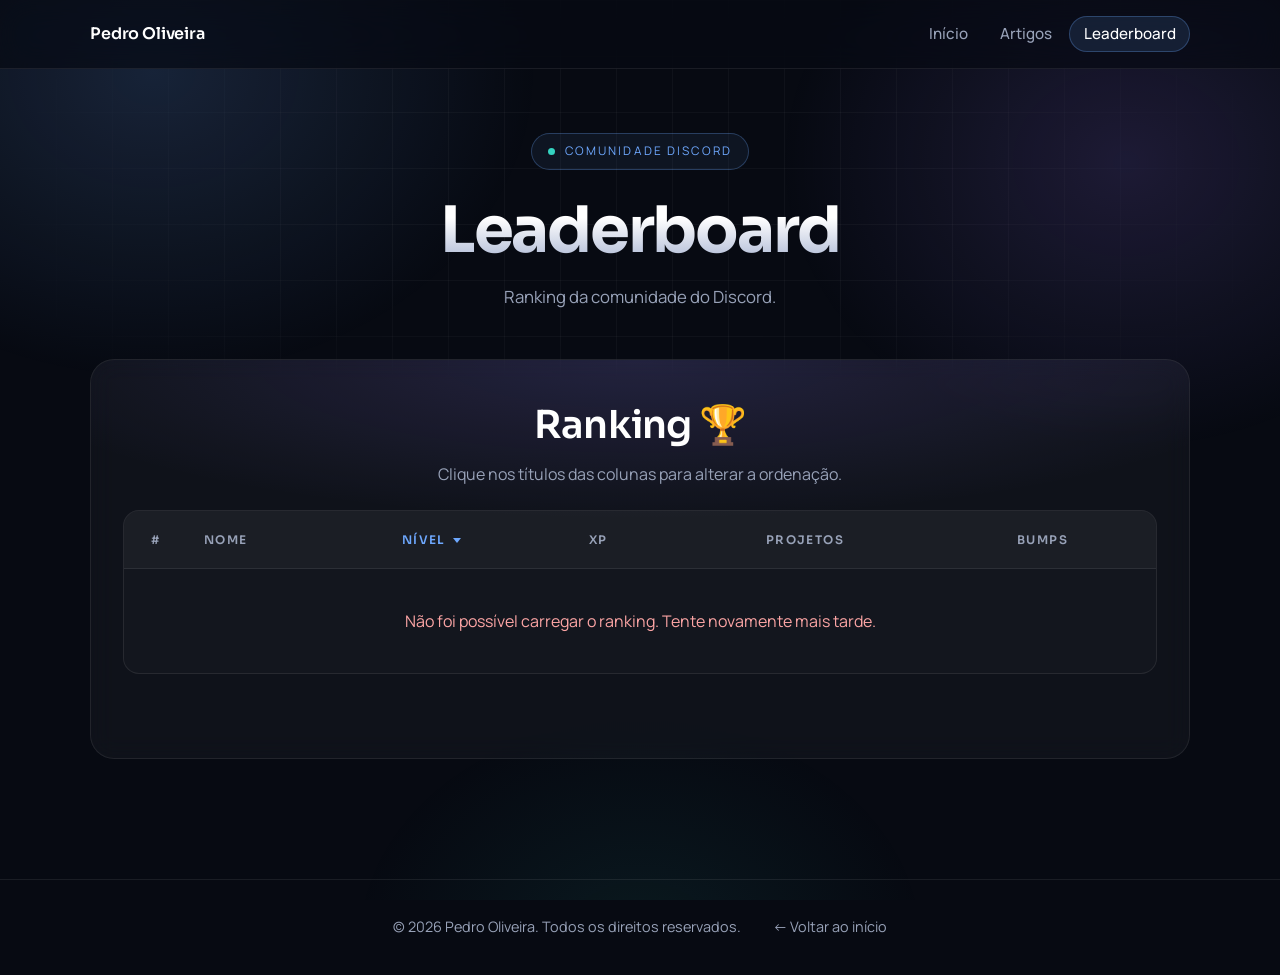
==== commit 18c121ea: "enganei-me na cor" ====
--- a/Discord/leaderboard.html
+++ b/Discord/leaderboard.html
@@ -62,7 +62,7 @@
                 <p class="hero-tag">Comunidade Discord</p>
                 <h1>Leaderboard</h1>
                 <p class="hero-description">
-                    Ranking da comunidade baseado na atividade, experiência e participação.
+                    Ranking da comunidade do Discord.
                 </p>
             </div>
         </section>
--- a/Discord/leaderboard.css
+++ b/Discord/leaderboard.css
@@ -148,10 +148,14 @@
     color: var(--muted);
 }
 
-/* pódio */
-.leaderboard-table tbody tr.top-1 { background: linear-gradient(90deg, rgba(250, 204, 21, .10), transparent 70%); }
-.leaderboard-table tbody tr.top-2 { background: linear-gradient(90deg, rgba(203, 213, 225, .08), transparent 70%); }
-.leaderboard-table tbody tr.top-3 { background: linear-gradient(90deg, rgba(251, 146, 60, .09), transparent 70%); }
+/* pódio: faixa lateral + tom da cor da medalha (prata mais clara para se ver no fundo azul) */
+.leaderboard-table tbody tr.top-1 { background: linear-gradient(90deg, rgba(250, 204, 21, .16), rgba(250, 204, 21, .03) 75%); }
+.leaderboard-table tbody tr.top-2 { background: linear-gradient(90deg, rgba(226, 232, 240, .17), rgba(226, 232, 240, .03) 75%); }
+.leaderboard-table tbody tr.top-3 { background: linear-gradient(90deg, rgba(251, 146, 60, .18), rgba(251, 146, 60, .03) 75%); }
+
+.leaderboard-table tbody tr.top-1 td:first-child { box-shadow: inset 3px 0 0 #facc15; }
+.leaderboard-table tbody tr.top-2 td:first-child { box-shadow: inset 3px 0 0 #e2e8f0; }
+.leaderboard-table tbody tr.top-3 td:first-child { box-shadow: inset 3px 0 0 #fb923c; }
 
 /* destaque da coluna ordenada */
 .leaderboard-table td.is-sorted {
